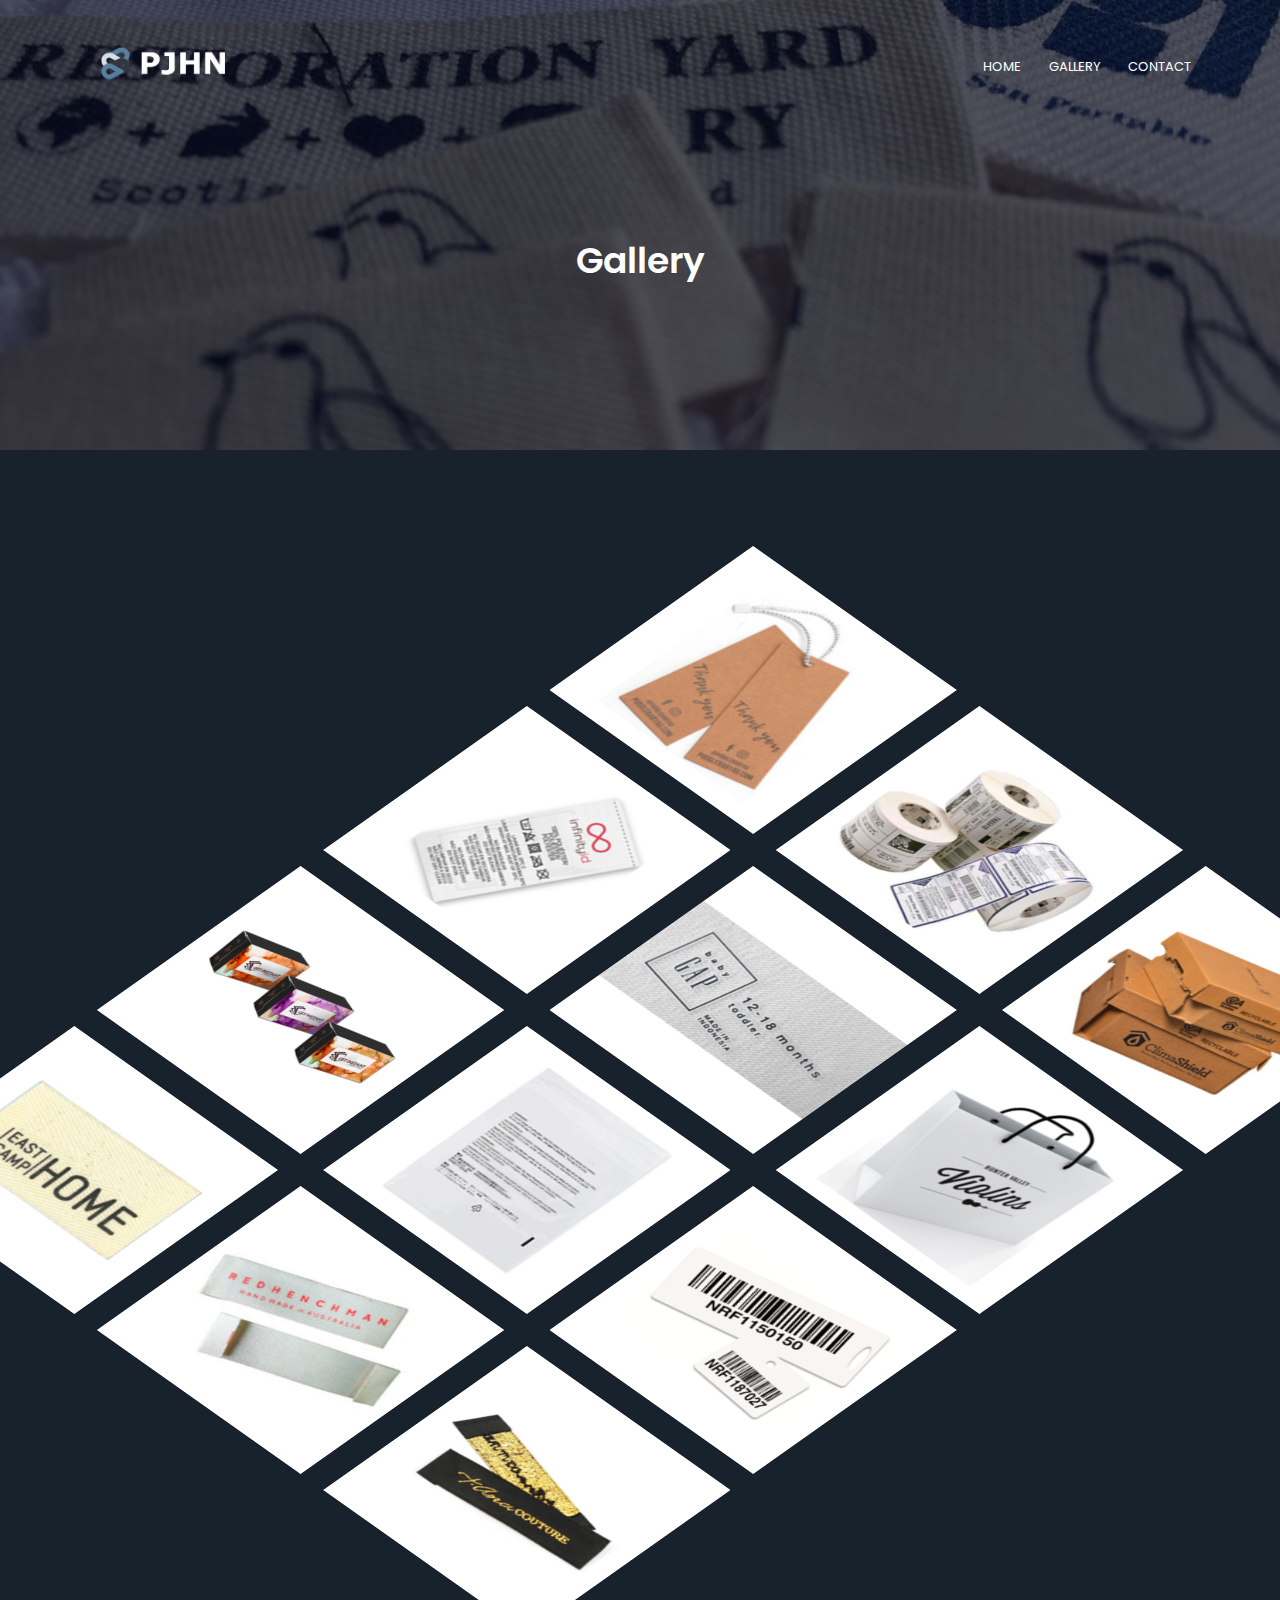
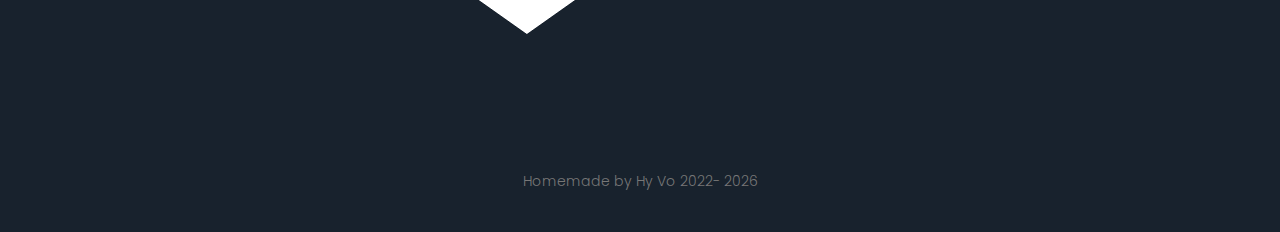
==== gallery.html @ eb04c4ee "practice: Added gallery with tiles float using box-shadow when mouse hover over" ====
<!DOCTYPE html>
<html lang="en">

<head>
    <meta charset="UTF-8">
    <meta http-equiv="X-UA-Compatible" content="IE=edge">
    <meta name="viewport" content="width=device-width, initial-scale=1.0">
    <title>PJHN</title>
    <link rel="shortcut icon" href="img/icon.png" type="image/x-icon">
    <link rel="stylesheet" href="gallery.css">
    <link rel="stylesheet" href="style.css">
    <link rel="preconnect" href="https://fonts.googleapis.com">
    <link rel="preconnect" href="https://fonts.gstatic.com" crossorigin>
    <link href="https://fonts.googleapis.com/css2?family=Poppins:wght@100;200;300;400;600;700&display=swap"
        rel="stylesheet">
    <link rel="stylesheet" href="https://cdnjs.cloudflare.com/ajax/libs/font-awesome/4.7.0/css/font-awesome.min.css">
</head>

<body>
    <section class="sub-header">
        <nav>
            <a href="index.html"><img src="img/logo.png" alt=""></a>
            <div class="nav-links" id="navLinks">
                <i class="fa fa-times" onclick="hideMenu()"></i>
                <ul>
                    <li><a href="index.html">HOME</a></li>
                    <li><a href="gallery.html">GALLERY</a></li>
                    <li><a href="contact.html">CONTACT</a></li>
                </ul>
            </div>
            <i class="fa fa-bars" onclick="showMenu()"></i>
        </nav>
        <h1>Gallery</h1>
    </section>


    <div class="grid image-grid">

        <div class="grid-block">
            <div class="tile">
                <a class="tile-link">
                    <img class="tile-img tile-img1" src="img/branding/brd1.png" alt="Image">
                </a>
            </div>
        </div>

        <div class="grid-block">
            <div class="tile">
                <a class="tile-link">
                    <img class="tile-img tile-img2" src="img/brst1.png" alt="Image">
                </a>
            </div>
        </div>

        <div class="grid-block">
            <div class="tile">
                <a class="tile-link">
                    <img class="tile-img tile-img3" src="img/crbx1.png" alt="Image">
                </a>
            </div>
        </div>

        <div class="grid-block">
            <div class="tile">
                <a class="tile-link">
                    <img class="tile-img tile-img4" src="img/crcnlb1.png" alt="Image">
                </a>
            </div>
        </div>

        <div class="grid-block">
            <div class="tile">
                <a class="tile-link">
                    <img class="tile-img tile-img5" src="img/httr1.png" alt="Image">
                </a>
            </div>
        </div>

        <div class="grid-block">
            <div class="tile">
                <a class="tile-link">
                    <img class="tile-img tile-img6" src="img/pabg1.png" alt="Image">
                </a>
            </div>
        </div>

        <div class="grid-block">
            <div class="tile">
                <a class="tile-link">
                    <img class="tile-img tile-img7" src="img/pabx1.png" alt="Image">
                </a>
            </div>
        </div>

        <div class="grid-block">
            <div class="tile">
                <a class="tile-link">
                    <img class="tile-img tile-img8" src="img/pobg1.png" alt="Image">
                </a>
            </div>
        </div>

        <div class="grid-block">
            <div class="tile">
                <a class="tile-link">
                    <img class="tile-img tile-img9" src="img/prtk1.png" alt="Image">
                </a>
            </div>
        </div>

        <div class="grid-block">
            <div class="tile">
                <a class="tile-link">
                    <img class="tile-img tile-img10" src="img/branding/pt1.png" alt="Image">
                </a>
            </div>
        </div>

        <div class="grid-block">
            <div class="tile">
                <a class="tile-link">
                    <img class="tile-img tile-img10" src="img/branding/pt2.png" alt="Image">
                </a>
            </div>
        </div>

        <div class="grid-block">
            <div class="tile">
                <a class="tile-link">
                    <img class="tile-img tile-img10" src="img/branding/w1.png" alt="Image">
                </a>
            </div>
        </div>

    </div>

    <!---------- Footer ---------->
    <section class="footer">
        <p>
            Homemade by Hy Vo 2022-
            <script>document.write(new Date().getFullYear());</script>
        </p>
    </section>
    <script>
        var navLinks = document.getElementById("navLinks");

        function showMenu() {
            navLinks.style.right = "0";
        }

        function hideMenu() {
            navLinks.style.right = "-200px";
        }
    </script>
</body>

</html>
---- gallery.css ----
html {
  box-sizing: border-box;
}

body {
  background-color: #18222d;
}

.grid {
  width: 100%;
  max-width: 60rem;
  margin-left: auto;
  margin-right: auto;

  display: flex;
  flex-direction: row;
  flex-wrap: wrap;
}

.grid-block {
  width: 30%;
  min-height: 18rem;
  padding: 1rem;
}

@media (max-width: 768px) {
  .grid {
    justify-content: space-between; /* Ensure proper alignment for multiple columns */
  }

  .grid-block {
    width: calc((100% / 4) - 1rem); /* Dynamically calculate width for 6 columns */
    padding: 0.5rem; /* Adjust padding for smaller spacing */
    min-height: 1rem;
  }
}


.image-grid {
  -webkit-transform: rotateX(45deg) rotateZ(45deg);
  transform: rotateX(45deg) rotateZ(45deg);
  -webkit-perspective: 1000px;
  perspective: 1000px;
}

.image-grid .tile-link:hover .tile-img {
  top: -1rem;
  left: -1rem;
}

.image-grid .tile-img {
  position: relative;
  top: 0;
  left: 0;
  -webkit-transition-property: opacity, top, left, box-shadow;
  transition-property: opacity, top, left, box-shadow;
}

.tile-link {
  display: block;
}

.tile-link:hover .tile-img {
  opacity: 1;
}

.tile-link:hover .tile-img-link {
  display: block;
}

.tile-link:hover .tile-img-link:hover .tile-img {
  opacity: 0.5;
}

.tile-img {
  display: block;
  width: 100%;
  height: auto;
  opacity: 1;
  -webkit-transition-property: opacity;
  transition-property: opacity;
  -webkit-transition-duration: 0.125s;
  transition-duration: 0.125s;
  -webkit-transition-timing-function: ease-in;
  transition-timing-function: ease-in;
}

.tile-link:hover .tile-img1 {
  box-shadow: 10px 10px rgba(244, 170, 200, 0.4),
    20px 20px rgba(244, 170, 200, 0.3),
    30px 30px rgba(244, 170, 200, 0.2),
    40px 40px rgba(244, 170, 200, 0.1),
    50px 50px rgba(244, 170, 200, 0.05);
}

.tile-link:hover .tile-img2 {
  box-shadow: 10px 10px rgba(45, 186, 233, 0.4),
    20px 20px rgba(45, 186, 233, 0.3),
    30px 30px rgba(45, 186, 233, 0.2),
    40px 40px rgba(45, 186, 233, 0.1),
    50px 50px rgba(45, 186, 233, 0.05);
}

.tile-link:hover .tile-img3 {
  box-shadow: 10px 10px rgba(214, 221, 244, 0.4),
    20px 20px rgba(214, 221, 244, 0.3),
    30px 30px rgba(214, 221, 244, 0.2),
    40px 40px rgba(214, 221, 244, 0.1),
    50px 50px rgba(214, 221, 244, 0.05);
}

.tile-link:hover .tile-img4 {
  box-shadow: 10px 10px rgba(82, 119, 192, 0.4),
    20px 20px rgba(82, 119, 192, 0.3),
    30px 30px rgba(82, 119, 192, 0.2),
    40px 40px rgba(82, 119, 192, 0.1),
    50px 50px rgba(82, 119, 192, 0.05);
}

.tile-link:hover .tile-img5 {
  box-shadow: 10px 10px rgba(138, 218, 245, 0.4),
    20px 20px rgba(138, 218, 245, 0.3),
    30px 30px rgba(138, 218, 245, 0.2),
    40px 40px rgba(138, 218, 245, 0.1),
    50px 50px rgba(138, 218, 245, 0.05);
}

.tile-link:hover .tile-img6 {
  box-shadow: 10px 10px rgba(203, 215, 193, 0.4),
    20px 20px rgba(203, 215, 193, 0.3),
    30px 30px rgba(203, 215, 193, 0.2),
    40px 40px rgba(203, 215, 193, 0.1),
    50px 50px rgba(203, 215, 193, 0.05);
}

.tile-link:hover .tile-img7 {
  box-shadow: 10px 10px rgba(91, 209, 250, 0.4),
    20px 20px rgba(91, 209, 250, 0.3),
    30px 30px rgba(91, 209, 250, 0.2),
    40px 40px rgba(91, 209, 250, 0.1),
    50px 50px rgba(91, 209, 250, 0.05);
}

.tile-link:hover .tile-img8 {
  box-shadow: 10px 10px rgba(145, 156, 196, 0.4),
    20px 20px rgba(145, 156, 196, 0.3),
    30px 30px rgba(145, 156, 196, 0.2),
    40px 40px rgba(145, 156, 196, 0.1),
    50px 50px rgba(145, 156, 196, 0.05);
}

.tile-link:hover .tile-img9 {
  box-shadow: 10px 10px rgba(188, 97, 129, 0.4),
    20px 20px rgba(188, 97, 129, 0.3),
    30px 30px rgba(188, 97, 129, 0.2),
    40px 40px rgba(188, 97, 129, 0.1),
    50px 50px rgba(188, 97, 129, 0.05);
}

.tile-link:hover .tile-img10 {
  box-shadow: 10px 10px rgba(4, 140, 231, 0.4),
    20px 20px rgba(4, 140, 231, 0.3),
    30px 30px rgba(4, 140, 231, 0.2),
    40px 40px rgba(4, 140, 231, 0.1),
    50px 50px rgba(4, 140, 231, 0.05);
}
---- style.css ----
/* Contents of this file:
    |navigation-bar|
    |home-page|
    |branding|
    |intergrated|
    |packaging|
    |in-printing|
    |footer|
*/

/* *navigation-bar* */

* {
    font-family: 'Poppins', sans-serif;
    margin: 0;
    padding: 0;
}

.header {
    position: relative;

    background-image: linear-gradient(rgba(4, 9, 30, 0.7), rgba(4, 9, 30, 0.7)), url(img/wallpaper.jpg);
    background-position: center;
    background-size: cover;
    min-height: 100vh;
    width: 100%;
}

nav {
    align-items: center;
    display: flex;
    justify-content: space-between;
    padding: 2% 6%;
}

nav img {
    padding: 5px 10px;
    width: 150px;
}

.nav-links {
    flex: 1;
    text-align: right;
}

.nav-links ul li {
    display: inline-block;
    list-style: none;
    padding: 8px 12px;
    position: relative;
}

.nav-links ul li a {
    color: #fff;
    font-size: 13px;
    text-decoration: none;
}

.nav-links ul li::after {
    content: '';
    display: block;

    background: #0082e6;
    height: 2px;
    margin: auto;
    transition: 0.5s;
    width: 0%;
}

.nav-links ul li:hover::after {
    width: 100%;
}

nav .fa {
    display: none;
}

@media(max-width: 768px) {
    nav img {
        padding: 5px 10px;
        width: 75px;
    }

    .text-box h1 {
        font-size: 20px;
    }

    .nav-links ul li {
        display: block;
    }

    .nav-links {
        position: fixed;

        background: #0082e6;
        height: 100vh;
        right: -200px;
        text-align: left;
        top: 0;
        transition: 1s;
        width: 200px;
        z-index: 2;
    }

    nav .fa {
        display: block;

        color: #fff;
        cursor: pointer;
        font-size: 22px;
        margin: 10px;
    }

    .nav-links ul {
        padding: 30px;
    }
}

/* *home-page* */

.text-box {
    width: 90%;
    color: #fff;
    position: absolute;
    top: 50%;
    left: 50%;
    transform: translate(-50%, -50%);
    text-align: center;
}

.text-box h1 {
    font-size: 62px;
}

.text-box p {
    margin: 10px 0 40px;
    font-size: 14px;
    color: #fff;
}

.hero-btn {
    display: inline-block;
    position: relative;

    background: transparent;
    border: 1px solid #fff;
    color: #fff;
    cursor: pointer;
    font-size: 13px;
    padding: 12px 13px;
    text-decoration: none;
}

.hero-btn:hover {
    background: #0082e6;
    border: 1px solid #0082e6;
    transition: 1s;
}

/* *branding* */

h1 {
    font-size: 36px;
    font-weight: 600;
}

.row {
    display: flex;
    justify-content: space-between;
    margin-top: 5%;
}

h3 {
    text-align: center;
    font-weight: 600;
    margin: 10px 0;
}

p {
    color: #777;
    font-size: 14px;
    font-weight: 300;
    line-height: 22px;
    padding: 10px;
}

.branding {
    margin: auto;
    padding-top: 100px;
    text-align: center;
    width: 80%;
}

.branding-col {
    background-color: rgb(200, 210, 230);
    border-radius: 10px;
    flex-basis: 31%;
    height: fit-content;
    margin-bottom: 5%;
    padding: 20px 5px;
    text-align: center;
}

.branding-col img {
    border-radius: 10px;
    margin: 2% 0%;
    transition: 0.5s;
    width: 90%;
}

.branding-col p {
    padding: 0;
}

.branding-col h3 {
    margin-top: 16px;
    margin-bottom: 15px;
    text-align: center;
}

.branding-col img:hover {
    box-shadow: 0 0 20px 0px rgba(0, 0, 0, 0.2);
}

@media(max-width: 700px) {
    .row {
        flex-direction: column;
    }
}

/* *intergrated* */

.integrated {
    width: 80%;
    margin: auto;
    text-align: center;
    padding-top: 100px;
}

.integrated .row {
    justify-content: space-evenly;
}

.integrated-col {
    background-color: rgb(200, 210, 230);
    flex-basis: 31%;
    height: fit-content;
    border-radius: 10px;
    margin-bottom: 5%;
    text-align: center;
    padding: 20px 5px;
}

.integrated-col img {
    width: 90%;
    border-radius: 10px;
    transition: 0.5s;
    margin: 2% 0%;
}

.integrated-col p {
    padding: 0;
}

.integrated-col h3 {
    margin-top: 16px;
    margin-bottom: 15px;
    text-align: center;
}

.integrated-col img:hover {
    box-shadow: 0 0 20px 0px rgba(0, 0, 0, 0.2);
}

/* *packaging* */

.packaging {
    width: 80%;
    margin: auto;
    text-align: center;
    padding-top: 100px;
}

.packaging .row {
    justify-content: space-evenly;
}

.packaging-col {
    background-color: rgb(200, 210, 230);
    flex-basis: 31%;
    height: fit-content;
    border-radius: 10px;
    margin-bottom: 5%;
    text-align: center;
    padding: 20px 5px;
}

.packaging-col img {
    width: 90%;
    border-radius: 10px;
    transition: 0.5s;
    margin-top: 30px;
    margin: 2% 0%;
}

.packaging-col p {
    padding: 0;
}

.packaging-col h3 {
    margin-top: 16px;
    margin-bottom: 15px;
    text-align: center;
}

.packaging-col img:hover {
    box-shadow: 0 0 20px 0px rgba(0, 0, 0, 0.2);
}

.dm, .bgpkg, .inprtg {
    background-color: rgb(96, 138, 180);
}

/* *in-printing* */

.inprinting {
    width: 80%;
    margin: auto;
    text-align: center;
    padding-top: 100px;
}

.inprinting-col {
    flex-basis: 100%;
    border-radius: 10px;
    margin-bottom: 5%;
    text-align: left;
}

.inprinting-col img {
    width: 100%;
    border-radius: 10px;
    transition: 0.5s;
}

.inprinting-col p {
    padding: 0;
}

.inprinting-col h3 {
    margin-top: 16px;
    margin-bottom: 15px;
    text-align: center;
}

.inprinting-col img:hover {
    box-shadow: 0 0 20px 0px rgba(0,0,0,0.2);
}

.responsive-table {
    width: 100%;
    border-collapse: collapse;
    margin: 20px 0;
    font-size: 16px;
    min-width: 400px;
    text-align: left;
}

.responsive-table th,
.responsive-table td {
    border: 1px solid #ddd;
    padding: 12px;
}

.responsive-table th {
    background-color: #8BC34A;
    color: white;
    text-transform: uppercase;
}

.responsive-table tr:nth-child(even) {
    background-color: #f9f9f9;
}

.responsive-table tr:hover {
    background-color: #f1f1f1;
}

.responsive-table td {
    word-wrap: break-word;
}

@media (max-width: 768px) {
    .responsive-table {
        display: block;
        overflow-x: auto;
    }
}

/* *gallery* */

.sub-header {
    background-image: linear-gradient(rgba(4,9,30,0.7),rgba(4,9,30,0.7)),url(img/wallpaper.jpg);
    background-position: center;
    background-size: cover;
    color: #fff;
    height: 50vh;
    text-align: center;
    width: 100%;
}

.sub-header h1 {
    margin-top: 100px;
}

@media(max-width: 768px){
    .sub-header h1 {
        font-size: 20px;
    }
}


/* *footer* */

.footer {
    padding: 30px 0;
    text-align: center;
    width: 100%;
}

.footer h4 {
    font-weight: 600;
    margin-bottom: 25px;
    margin-top: 20px;
}
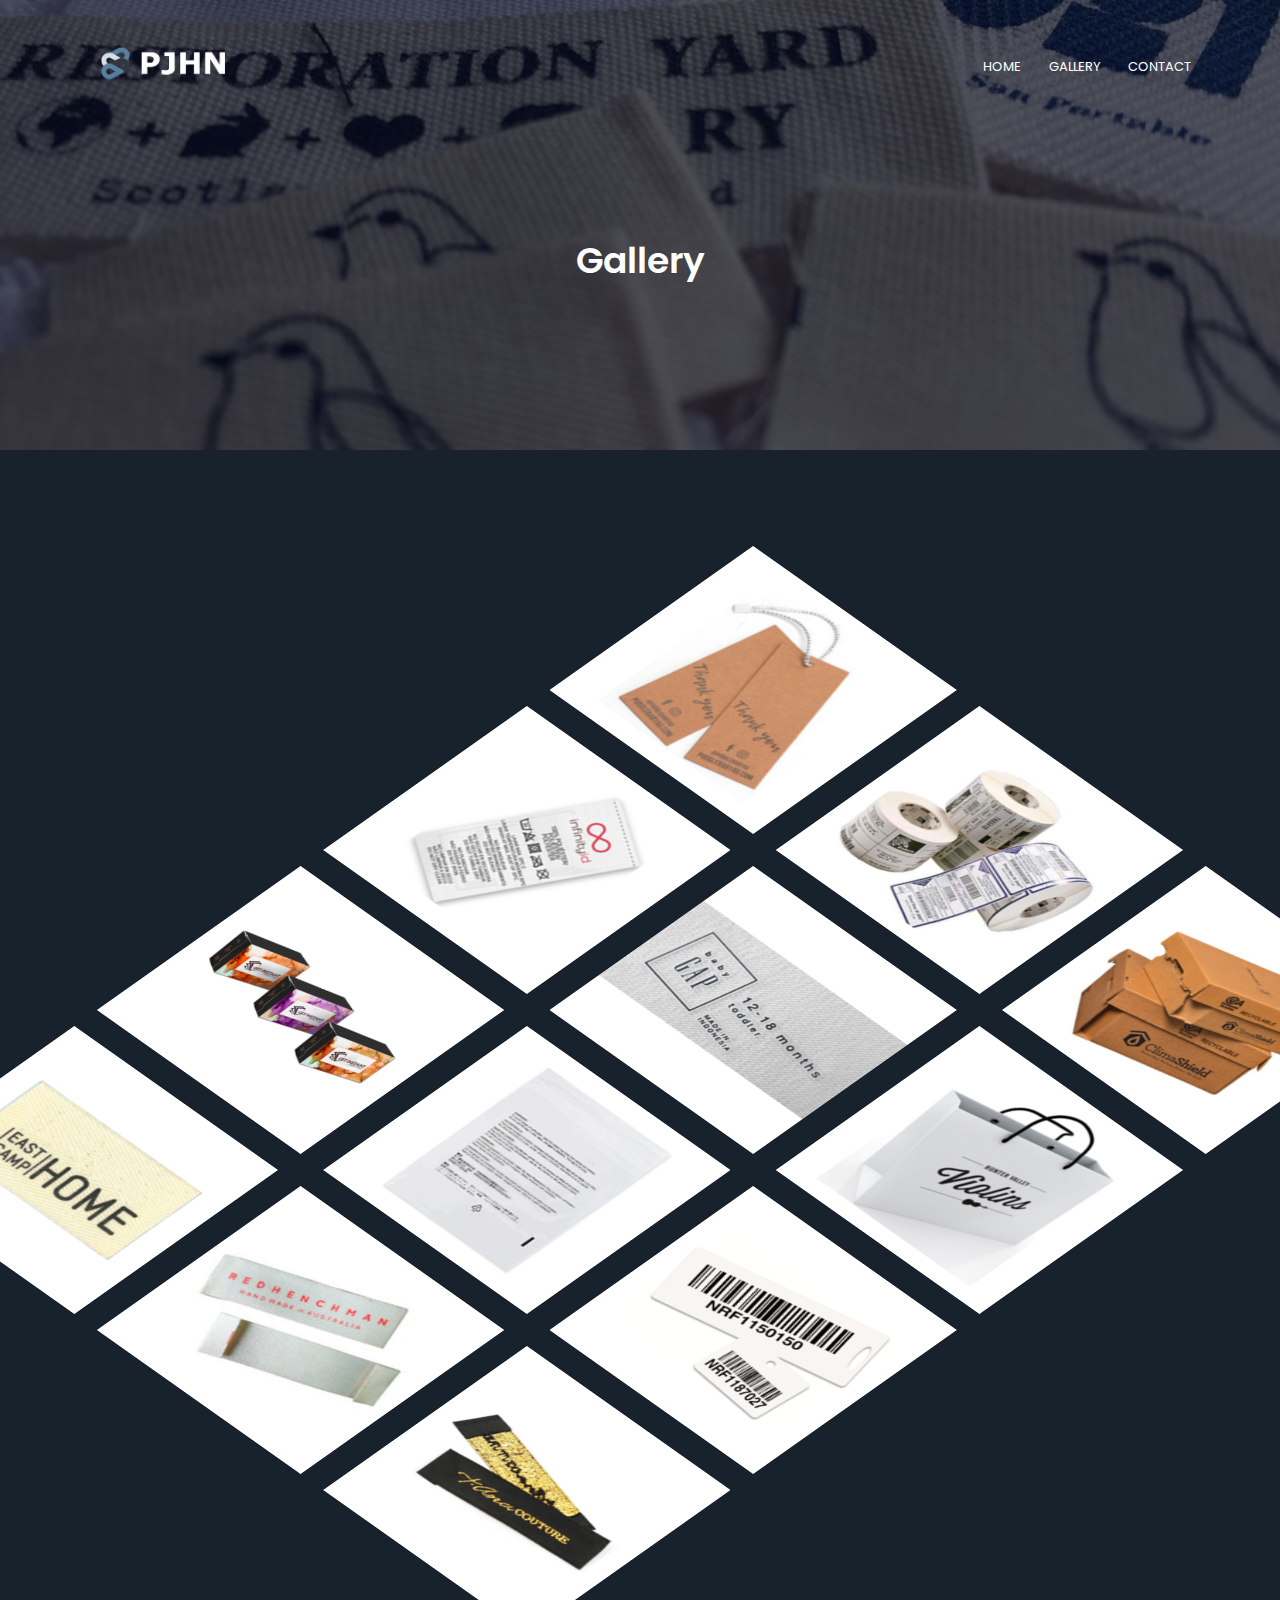
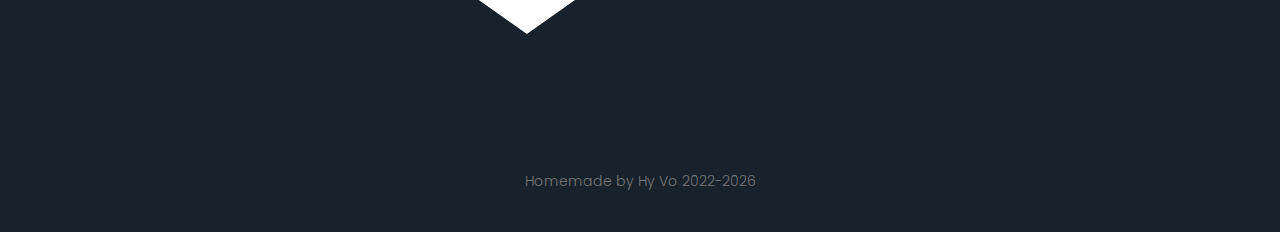
==== commit 7ab904d8: "practice: Added contact page with contact form" ====
--- a/gallery.html
+++ b/gallery.html
@@ -137,8 +137,7 @@
     <!---------- Footer ---------->
     <section class="footer">
         <p>
-            Homemade by Hy Vo 2022-
-            <script>document.write(new Date().getFullYear());</script>
+            Homemade by Hy Vo 2022-<script>document.write(new Date().getFullYear());</script>
         </p>
     </section>
     <script>
--- a/style.css
+++ b/style.css
@@ -5,6 +5,9 @@
     |intergrated|
     |packaging|
     |in-printing|
+    |gallery|
+    |about-us|
+    |contact|
     |footer|
 */
 
@@ -419,6 +422,110 @@
     }
 }
 
+/* *about-us* */
+.sub-header {
+    height: 50vh;
+    width: 100%;
+    background-image: linear-gradient(rgba(4,9,30,0.7),rgba(4,9,30,0.7)),url(img/wallpaper.jpg);
+    background-position: center;
+    background-size: cover;
+    text-align: center;
+    color: #fff;
+}
+
+.sub-header h1 {
+    margin-top: 100px;
+}
+
+.about-us {
+    width: 80%;
+    margin: auto;
+    padding-top: 80px;
+    padding-bottom: 50px;
+}
+
+.about-col {
+    flex-basis: 48%;
+    padding: 30px 2px;
+}
+
+.about-col img {
+    width: 100%;
+}
+
+.about-col h1 {
+    padding-top: 0;
+}
+
+.about-col p {
+    padding: 15px 0 25px;
+}
+
+@media(max-width: 700px){
+    .sub-header h1 {
+        font-size: 20px;
+    }
+}
+
+/* *contact* */
+.location {
+    width: 80%;
+    margin: auto;
+    padding: 80px 0;
+}
+
+.location iframe {
+    width: 100%;
+}
+
+.contact-us {
+    width: 80%;
+    margin: auto;
+}
+
+.contact-col {
+    flex-basis: 48%;
+    margin-bottom: 30px;
+}
+
+.contact-col div {
+    display: flex;
+    align-items: center;
+    margin-bottom: 40px;
+}
+
+.contact-col div .fa {
+    font-size: 28px;
+    color: #0082e6;
+    margin: 10px;
+    margin-right: 30px;
+}
+
+.contact-col div p {
+    padding: 0;
+}
+
+.contact-col div h5 {
+    font-size: 20px;
+    margin-bottom: 5px;
+    color: #555;
+    font-weight: 400;
+}
+
+.contact-col input, .contact-col textarea {
+    width: 100%;
+    padding: 15px;
+    margin-bottom: 17px;
+    outline: none;
+    border: 1px solid #ccc;
+    box-sizing: border-box;
+}
+
+.contact-col button {
+    color: #555;
+    border-color: #555;
+}
+
 
 /* *footer* */
 
